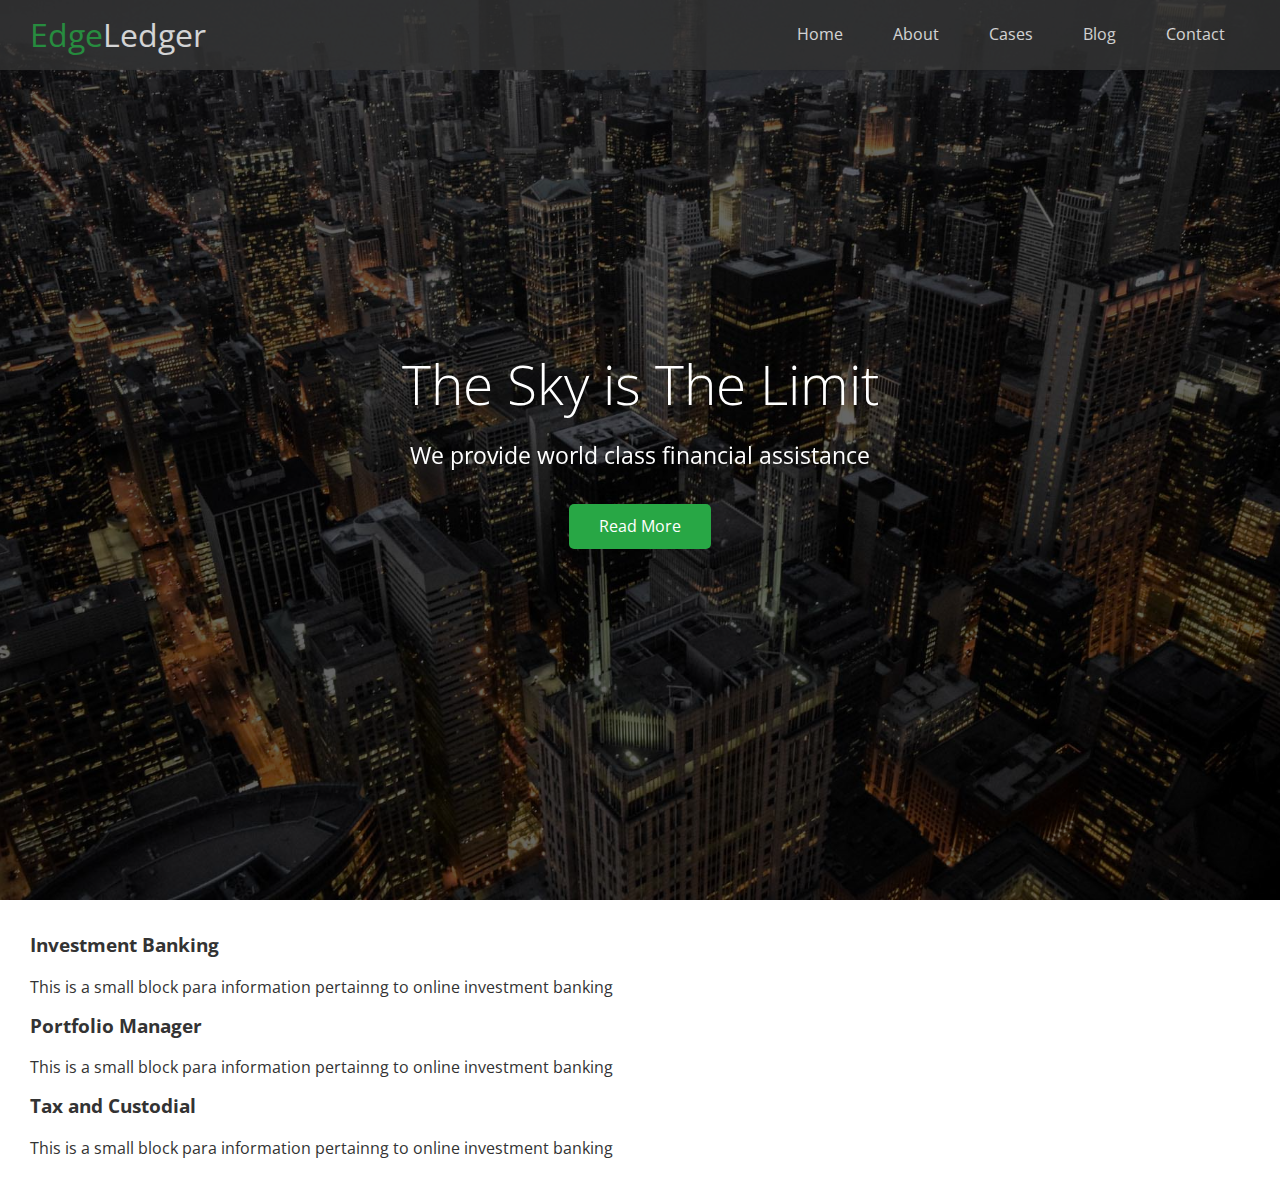
==== index.html @ eca6f866 "Started a website called Edge Ledger" ====
<!DOCTYPE html>
<html lang="en">

<head>
    <meta charset="UTF-8">
    <meta name="viewport" content="width=device-width, initial-scale=1.0">
    <link rel="stylesheet" href="https://cdnjs.cloudflare.com/ajax/libs/font-awesome/5.15.1/css/all.min.css"
        integrity="sha512-+4zCK9k+qNFUR5X+cKL9EIR+ZOhtIloNl9GIKS57V1MyNsYpYcUrUeQc9vNfzsWfV28IaLL3i96P9sdNyeRssA=="
        crossorigin="anonymous" />
    <link rel="stylesheet" href="css/utilities.css">
    <link rel="stylesheet" href="css/style.css">
    <title>WelcomeTo EdgeLedger</title>
</head>

<body>
    <header class="hero">
        <div id="navbar" class="navbar">
            <h1 class="logo">
                <span class="text-primary"><i class="fas fa-book-open"></i> Edge</span>Ledger
            </h1>
            <nav>
                <ul>
                    <li><a href="#home">Home</a></li>
                    <li><a href="#about">About</a></li>
                    <li><a href="#cases">Cases</a></li>
                    <li><a href="#blog">Blog</a></li>
                    <li><a href="#contact">Contact</a></li>
                </ul>
            </nav>
        </div>

        <div class="content">
            <h1>The Sky is The Limit</h1>
            <p>We provide world class financial assistance</p>
            <a href="#about" class="btn"><i class="fas fa-chevron-right"></i>Read More</a>
        </div>
    </header>

    <main>
        <section id="about" class="icons bg-light">
            <div class="flex-items">
                <div>
                    <i class="fas fa-university fa-2x"></i>
                    <div>
                        <h3>Investment Banking</h3>
                        <p>This is a small block para information pertainng to online investment banking</p>
                    </div>
                </div>

                <div>
                    <i class="fas fa-book-reader fa-2x"></i>
                    <div>
                        <h3>Portfolio Manager</h3>
                        <p>This is a small block para information pertainng to online investment banking</p>
                    </div>
                </div>

                <div>
                    <i class="fas fa-pencil-alt fa-2x"></i>
                    <div>
                        <h3>Tax and Custodial</h3>
                        <p>This is a small block para information pertainng to online investment banking</p>
                    </div>
                </div>
            </div>
        </section>
    </main>
</body>

</html>
---- css/utilities.css ----
.text-primary {
    color: #28a745;
}

.text-secondary {
    color: #0284d0;
}

.btn {
    cursor: pointer;
    display: inline-block;
    padding: 10px 30px;
    color: #fff;
    background-color: #28a745;
    border: none;
    border-radius: 5px;
}

.btn:hover {
    opacity: 0.9;
}

.btn-primary {
    background: #28a745;
    color: #fff;
}

.btn-secondary {
    background: #0284d0;
    color: #fff;
}

.btn-primary {
    background: #333;
    color: #fff;
}

.btn-secondary {
    background: #f4f4f4;
    color: #333;
}
---- css/style.css ----
@import url('https://fonts.googleapis.com/css2?family=Open+Sans:wght@300;400&display=swap');

* {
    box-sizing: border-box;
    padding: 0;
    margin: 0;
}

body {
    font-family: 'Open Sans', sans-serif;
    background: #fff;
    color: #333;
    line-height: 1.6;
}

ul {
    list-style: none;
}

a {
    color: #333;
    text-decoration: none;
}

h1, h2 {
    font-weight: 300;
    line-height: 1.2;
}

p {
    margin: 10px 0;
}

img {
    width: 100%;
}

.navbar {
    display: flex;
    align-items: center;
    justify-content: space-between;
    background: #333;
    color: #fff;
    opacity: 0.8;
    width: 100%;
    height: 70px;
    position: fixed;
    top: 0px;
    padding: 0 30px;   
}

.navbar a {
    color: #fff;
    padding: 10px 20px;
    margin: 0 5px;
}

.navbar a:hover {
    border-bottom: #28a745 2px solid;
}

.navbar ul {
    display: flex;
}

.navbar .logo {
    font-weight: 400;
}

.hero {
    background: url('../images/home/showcase.jpg') no-repeat center center/cover;
    height: 100vh;
    position: relative;
    color: #fff;
}

.hero .content {
    display: flex;
    flex-direction: column;
    align-items: center;
    justify-content: center;
    text-align: center;
    height: 100%;
    padding: 0 20px;
}

.hero .content h1{
    font-size: 55px;
}

.hero .content p{
    font-size: 23px;
    max-width: 600px;
    margin: 20px 0 30px;
}

.hero::before {
    content: '';
    position: absolute;
    top: 0;
    left: 0;
    width: 100%;
    height: 100%;
    background: rgba(0,0, 0, 0.6);
}

.hero * {
    z-index: 10;
}

.icons {
    padding: 30px;
}

.icons h3{
    font-weight: bold;
    margin-bottom: 15px;
}
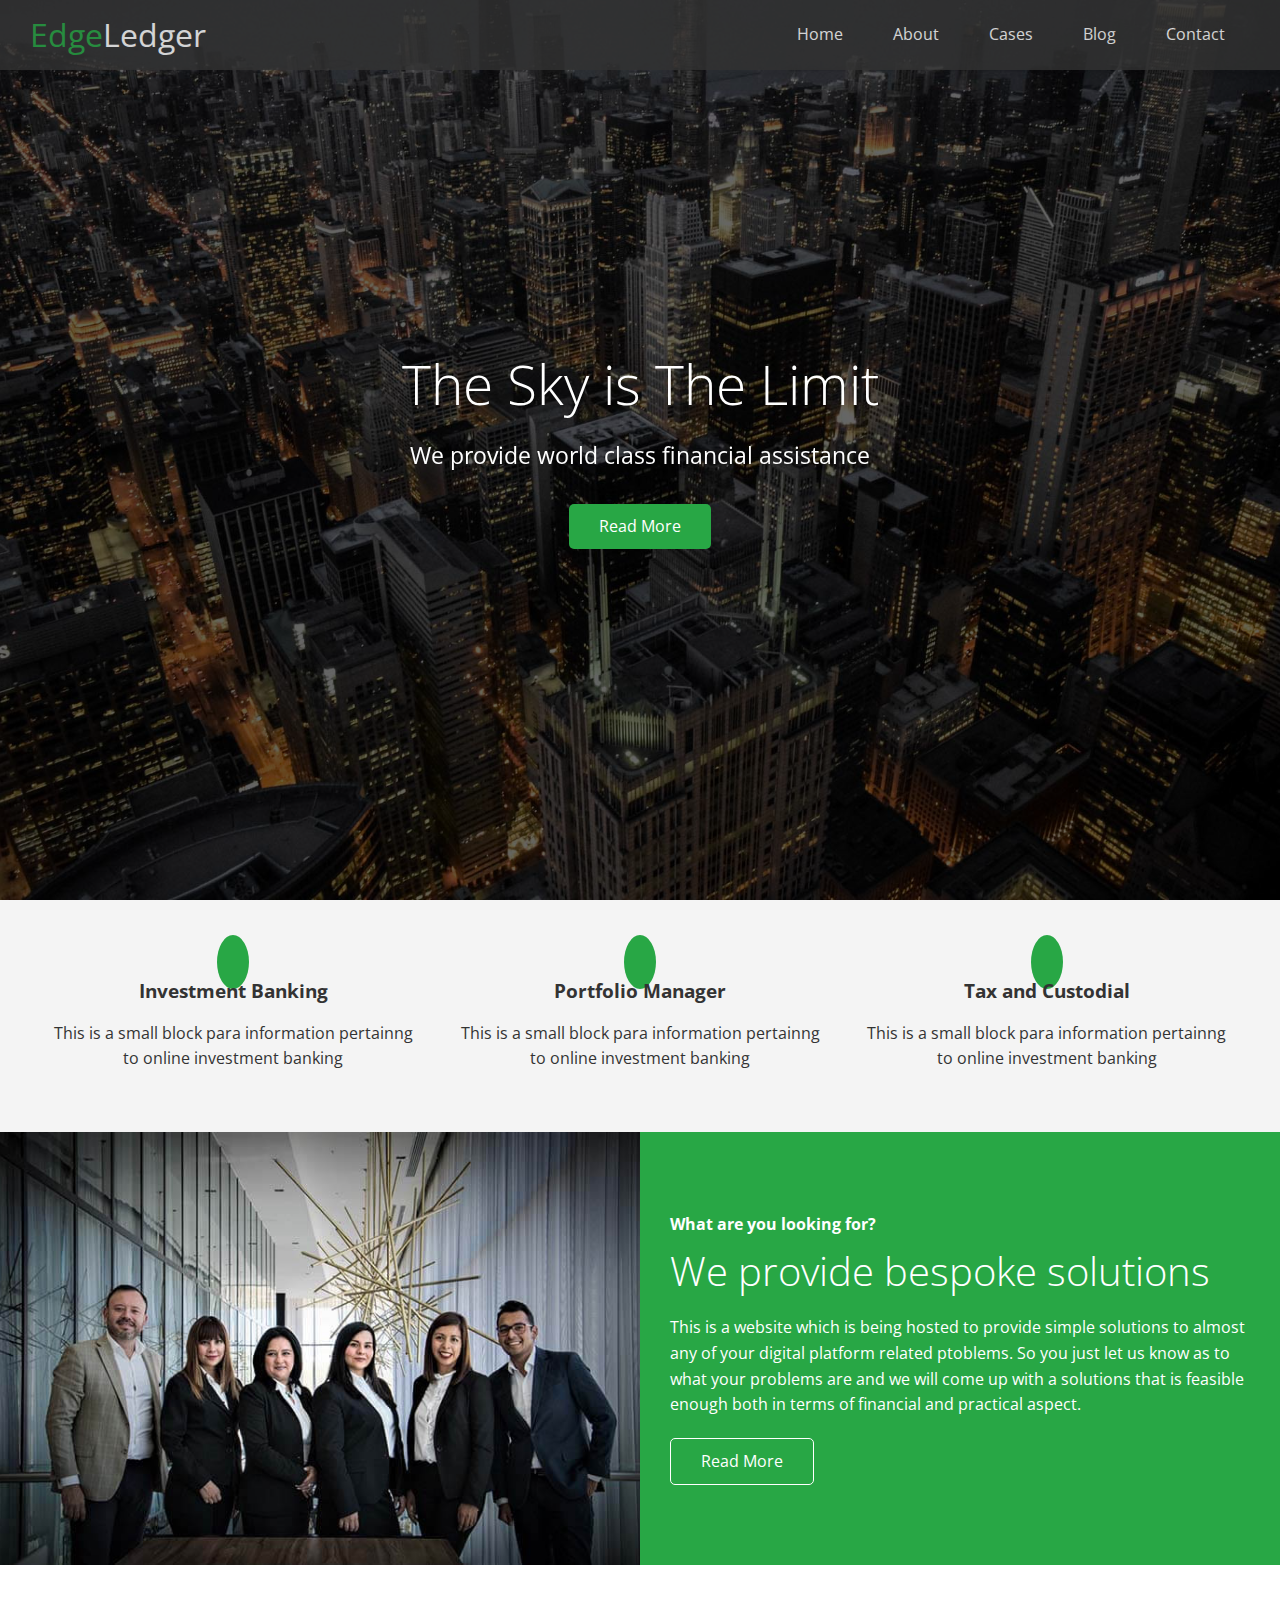
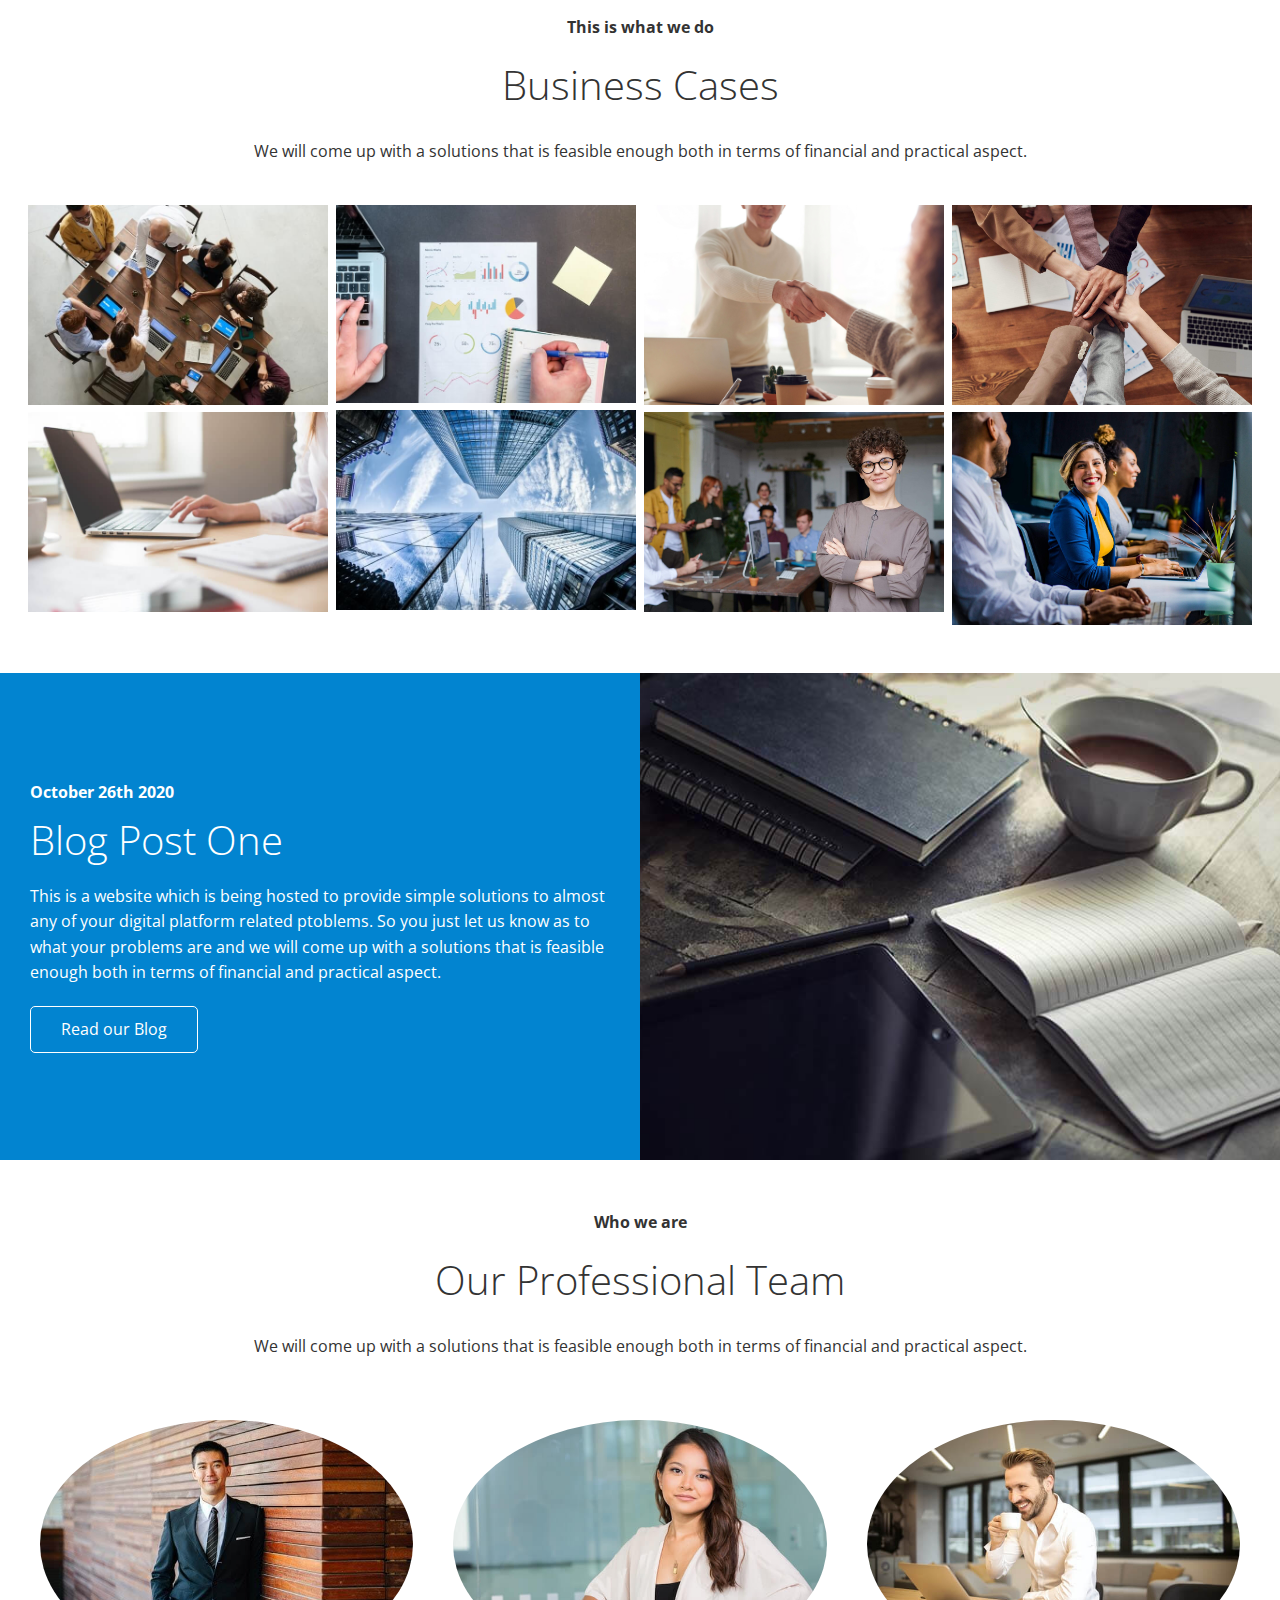
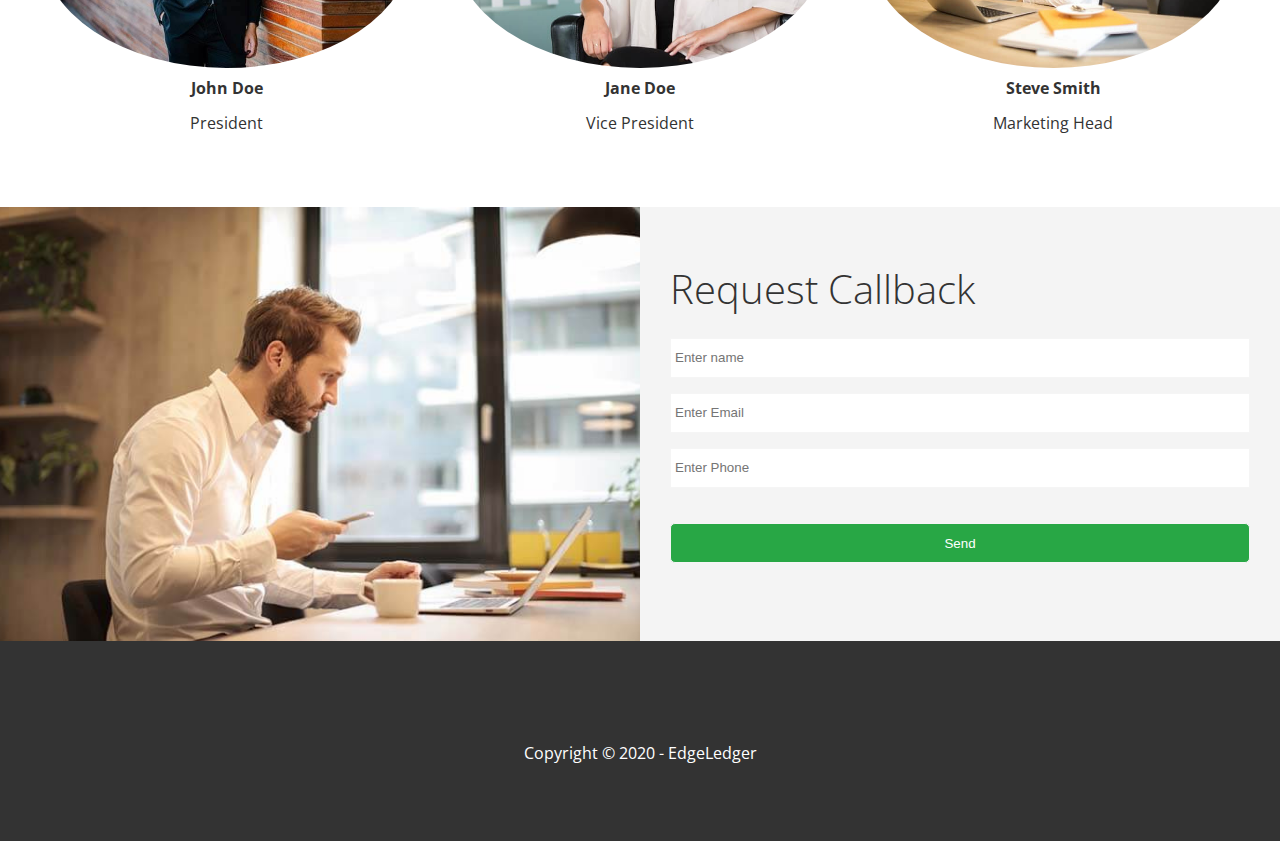
==== commit adc77d07: "Added a few more pages and made it responsive" ====
--- a/index.html
+++ b/index.html
@@ -64,7 +64,153 @@
                 </div>
             </div>
         </section>
+
+        <section class="solutions flex-columns">
+            <div class="row">
+                <div class="column">
+                    <div class="column-1">
+                        <img src="images/home/people.jpg" alt="">
+                    </div>
+                </div>
+                <div class="column">
+                    <div class="column-2 bg-primary">
+                        <h4>What are you looking for?</h4>
+                        <h2>We provide bespoke solutions</h2>
+                        <p>This is a website which is being hosted to provide simple solutions to almost any of your
+                            digital platform related ptoblems. So you just let us know as to what your problems are
+                            and we will come up with a solutions that is feasible enough both in terms of financial
+                            and practical aspect.</p>
+                        <a href="#" class="btn btn-outline">
+                            <i class="fas fa-chevron"></i>
+                            Read More
+                        </a>
+                    </div>
+                </div>
+        </section>
+
+        <section id="cases" class="cases flex-grid section-padding">
+            <header class="section-header">
+                <h4>This is what we do</h4>
+                <h2>Business Cases</h2>
+                <p>We will come up with a solutions that is feasible enough both in terms of financial
+                    and practical aspect.</p>
+            </header>
+            <div class="row">
+                <div class="column">
+                    <img src="images/cases/cases1.jpg" alt="">
+                    <img src="images/cases/cases2.jpg" alt="">
+                </div>
+
+                <div class="column">
+                    <img src="images/cases/cases3.jpg" alt="">
+                    <img src="images/cases/cases4.jpg" alt="">
+                </div>
+
+                <div class="column">
+                    <img src="images/cases/cases5.jpg" alt="">
+                    <img src="images/cases/cases6.jpg" alt="">
+                </div>
+
+                <div class="column">
+                    <img src="images/cases/cases7.jpg" alt="">
+                    <img src="images/cases/cases8.jpg" alt="">
+                </div>
+            </div>
+        </section>
+
+        <section id="blog" class="blog flex-columns flex-reverse">
+            <div class="row">
+                <div class="column">
+                    <div class="column-1">
+                        <img src="images/home/blog.jpg" alt="">
+                    </div>
+                </div>
+                <div class="column">
+                    <div class="column-2 bg-secondary">
+                        <h4>October 26th 2020</h4>
+                        <h2>Blog Post One</h2>
+                        <p>This is a website which is being hosted to provide simple solutions to almost any of your
+                            digital platform related ptoblems. So you just let us know as to what your problems are
+                            and we will come up with a solutions that is feasible enough both in terms of financial
+                            and practical aspect.</p>
+                        <a href="#" class="btn btn-outline">
+                            <i class="fas fa-chevron"></i>
+                            Read our Blog
+                        </a>
+                    </div>
+                </div>
+        </section>
+
+        <section id="team" class="team section-padding">
+            <header class="section-header">
+                <h4>Who we are</h4>
+                <h2>Our Professional Team</h2>
+                <p>We will come up with a solutions that is feasible enough both in terms of financial
+                    and practical aspect.</p>
+            </header>
+            <div class="flex-items">
+                <div>
+                    <img src="images/team/person1.jpg" alt="">
+                    <h4>John Doe</h4>
+                    <p>President</p>
+                </div>
+
+                <div>
+                    <img src="images/team/person2.jpg" alt="">
+                    <h4>Jane Doe</h4>
+                    <p>Vice President</p>
+                </div>
+
+                <div>
+                    <img src="images/team/person3.jpg" alt="">
+                    <h4>Steve Smith</h4>
+                    <p>Marketing Head</p>
+                </div>
+            </div>
+        </section>
+
+        <section id="contact" class="contact flex-columns">
+            <div class="row">
+                <div class="column">
+                    <div class="column-1">
+                        <img src="images/home/contact.jpg" alt="">
+                    </div>
+                </div>
+                <div class="column">
+                    <div class="column-2 bg-light">
+                        <h2>Request Callback</h2>
+                        <form action="" class="callback-form">
+                            <div class="form-control">
+                                <label for="name"></label>
+                                <input type="text" name="name" id="name" placeholder="Enter name">
+                            </div>
+
+                            <div class="form-control">
+                                <label for="email"></label>
+                                <input type="email" name="email" id="email" placeholder="Enter Email">
+                            </div>
+
+                            <div class="form-control">
+                                <label for="phone"></label>
+                                <input type="phone" name="phone" id="phone" placeholder="Enter Phone">
+                            </div>
+                            <input type="submit" value="Send" id="submit" class="btn">
+                        </form>
+                    </div>
+                </div>
+        </section>
+
     </main>
+
+    <footer class="footer bg-dark">
+        <div class="social">
+            <a href="#"><i class="fab fa-facebook fa-2x"></i></a>
+            <a href="#"><i class="fab fa-twitter fa-2x"></i></a>
+            <a href="#"><i class="fab fa-youtube fa-2x"></i></a>
+            <a href="#"><i class="fab fa-linkedin fa-2x"></i></a>
+        </div>
+        <p>Copyright &copy; 2020 - EdgeLedger</p>
+    </footer>
 </body>
 
 </html>--- a/css/utilities.css
+++ b/css/utilities.css
@@ -20,22 +20,118 @@
     opacity: 0.9;
 }
 
-.btn-primary {
+.btn-primary, .bg-primary {
     background: #28a745;
     color: #fff;
 }
 
-.btn-secondary {
+.btn-secondary, .bg-secondary {
     background: #0284d0;
     color: #fff;
 }
 
-.btn-primary {
+.btn-dark, .bg-dark {
     background: #333;
     color: #fff;
 }
 
-.btn-secondary {
+.btn-light, .bg-light {
     background: #f4f4f4;
     color: #333;
+}
+
+.btn-outline {
+    background: transparent;
+    border: 1px solid #fff;
+}
+
+.flex-items {
+    display: flex;
+    text-align: center;
+    justify-content: center;
+    text-align: center;
+    height: 100%;
+}
+
+.flex-items > div {
+    padding: 20px;
+}
+
+.flex-columns.flex-reverse .row {
+    flex-direction: row-reverse;
+}
+.flex-columns .row {
+    display: flex;
+    flex-direction: row;
+    flex-wrap: wrap;
+    width: 100%;
+}
+
+.flex-columns .column {
+    display: flex;
+    flex-direction: column;
+    flex-basis: 100%;
+    flex: 1;
+}
+
+.flex-columns .column .column-1,
+.flex-columns .column .column-2 {
+    height: 100%;
+}
+
+.flex-columns img {
+    width: 100%;
+    height: 100%;
+    object-fit: cover;
+}
+
+.flex-columns .column-2 {
+    display: flex;
+    flex-direction: column;
+    align-items: flex-start;
+    justify-content: center;
+    padding: 30px;
+}
+
+.flex-columns h2 {
+    font-size: 40px;
+    font-weight: 100;
+}
+
+.flex-columns h4 {
+    margin-bottom: 10px;
+}
+
+.flex-columns p {
+    margin: 20px 0;
+}
+
+.section-header {
+    padding: 30px;
+    display: flex;
+    flex-direction: column;
+    align-items: center;
+    justify-content: center;
+    text-align: center;
+}
+
+.section-header h2{
+    font-size: 40px;
+    margin: 20px 0;
+}
+
+.section-padding {
+    padding: 20px 20px 40px;
+}
+
+.flex-grid .row {
+    display: flex;
+    flex-wrap: wrap;
+    padding: 0 4px;
+}
+
+.flex-grid .column {
+    flex: 25%;
+    max-width: 25%;
+    padding: 0 4px;
 }--- a/css/style.css
+++ b/css/style.css
@@ -115,4 +115,102 @@
 .icons h3{
     font-weight: bold;
     margin-bottom: 15px;
+}
+
+.icons i {
+    background-color: #28a745;
+    color: #fff;
+    padding: 1rem;
+    border-radius: 50%;
+    margin-bottom: 15px;
+}
+
+.cases img:hover {
+    opacity: 0.7;
+}
+
+.team img {
+    border-radius: 50%;
+}
+
+.callback-form {
+    width: 100%;
+    padding: 20px 0;
+}
+
+.callback-form label {
+    display: block;
+    margin-bottom: 5px;
+}
+
+.callback-form .form-control {
+    margin-bottom: 15px;
+}
+
+.callback-form input {
+    width: 100%;
+    padding: 4px;
+    height: 40px;
+    border: #f5f5f5 1px solid;
+}
+
+.callback-form input:focus {
+    outline-color: #28a745;
+}
+
+.callback-form .btn {
+    padding: 12px 0;
+    margin-top: 20px;
+}
+
+.footer {
+    display: flex;
+    flex-direction: column;
+    align-items: center;
+    justify-content: center;
+    text-align: center;
+    height: 200px;
+}
+
+.footer a {
+    color: #fff;
+}
+
+.social {
+    margin-left: 25px;
+}
+
+.footer a:hover {
+    color: #28a745;
+}
+
+.footer .social > * {
+    margin-right: 30px;
+}
+
+
+@media(max-width: 768px) {
+    .navbar {
+        flex-direction: column;
+        height: 120px;
+        padding: 20px;
+    }
+
+    .navbar a{
+        padding: 10px 10px;
+        margin: 0 3px;
+    }
+
+    .flex-items {
+        flex-direction: column;
+    }
+
+    .flex-columns .column, .flex-grid .column {
+        flex: 100%;
+        max-width: 100%;
+    }
+
+    .team img {
+        width: 70%;
+    }
 }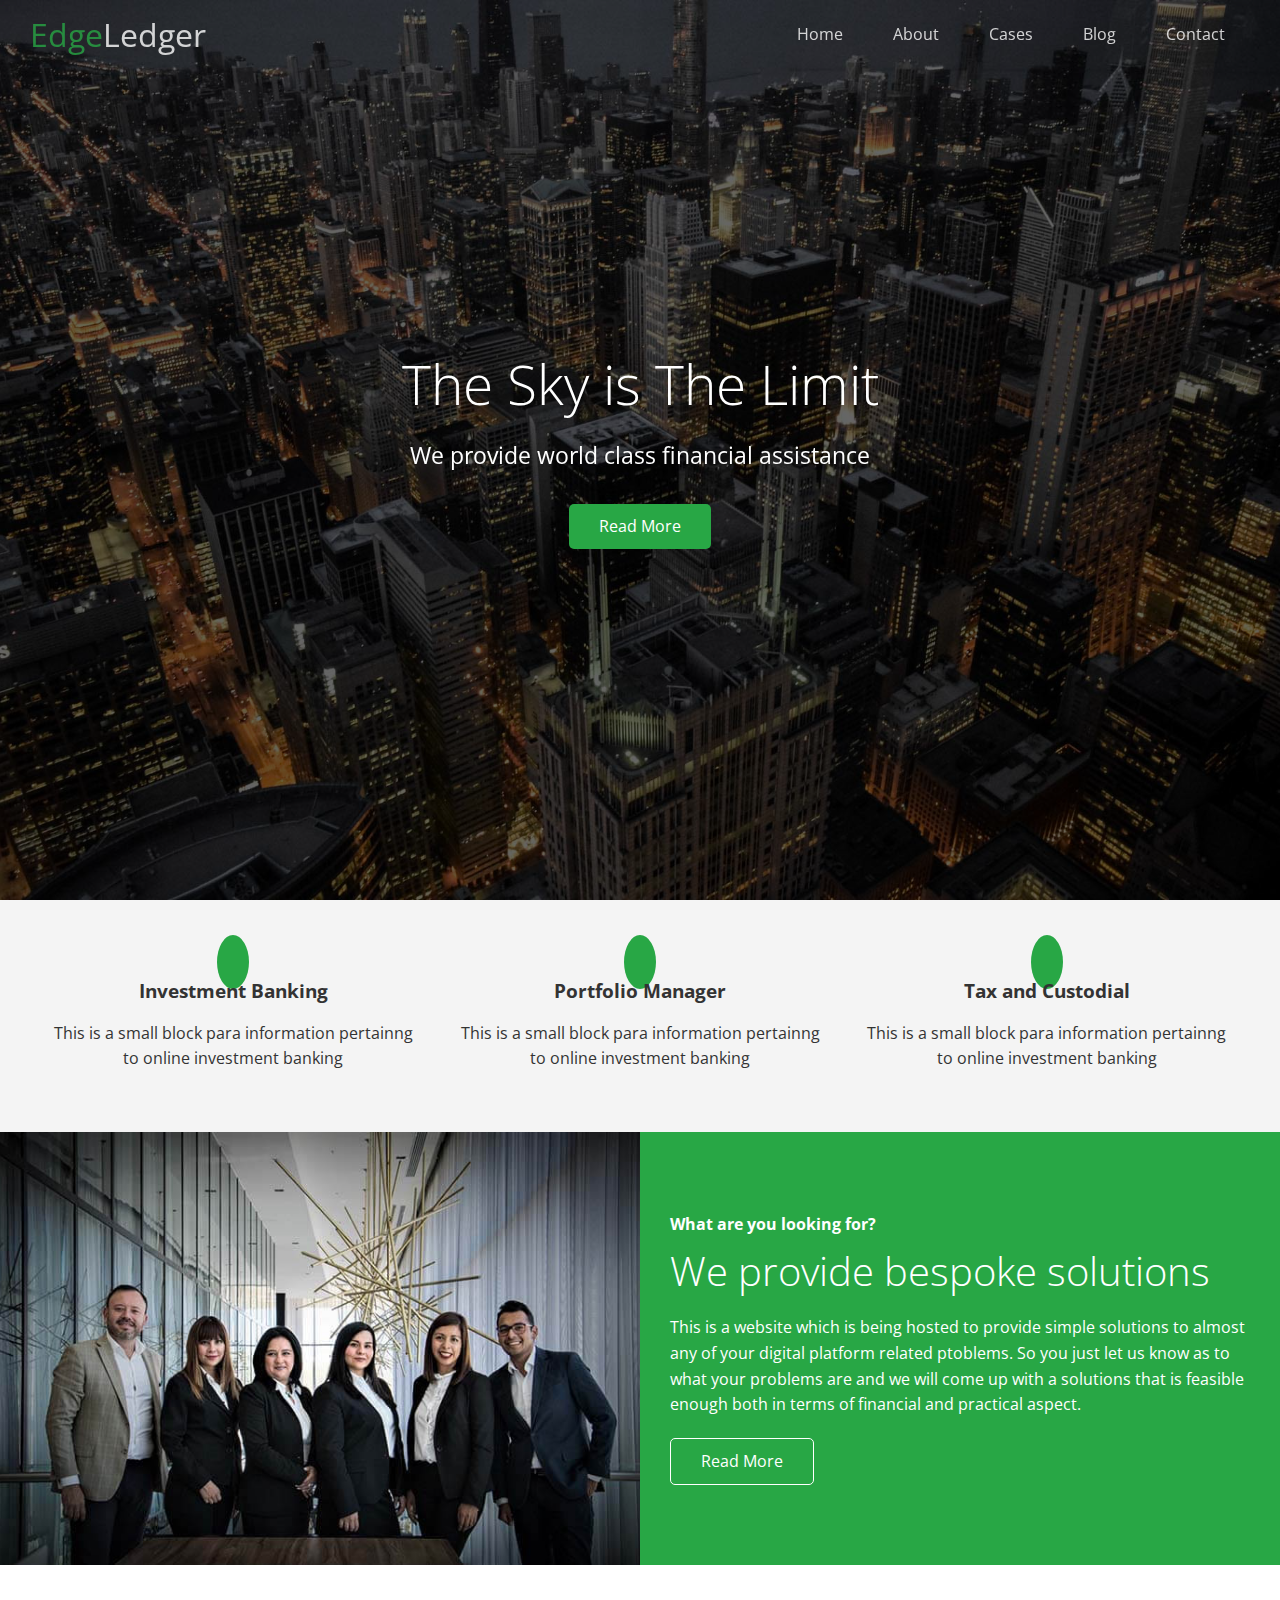
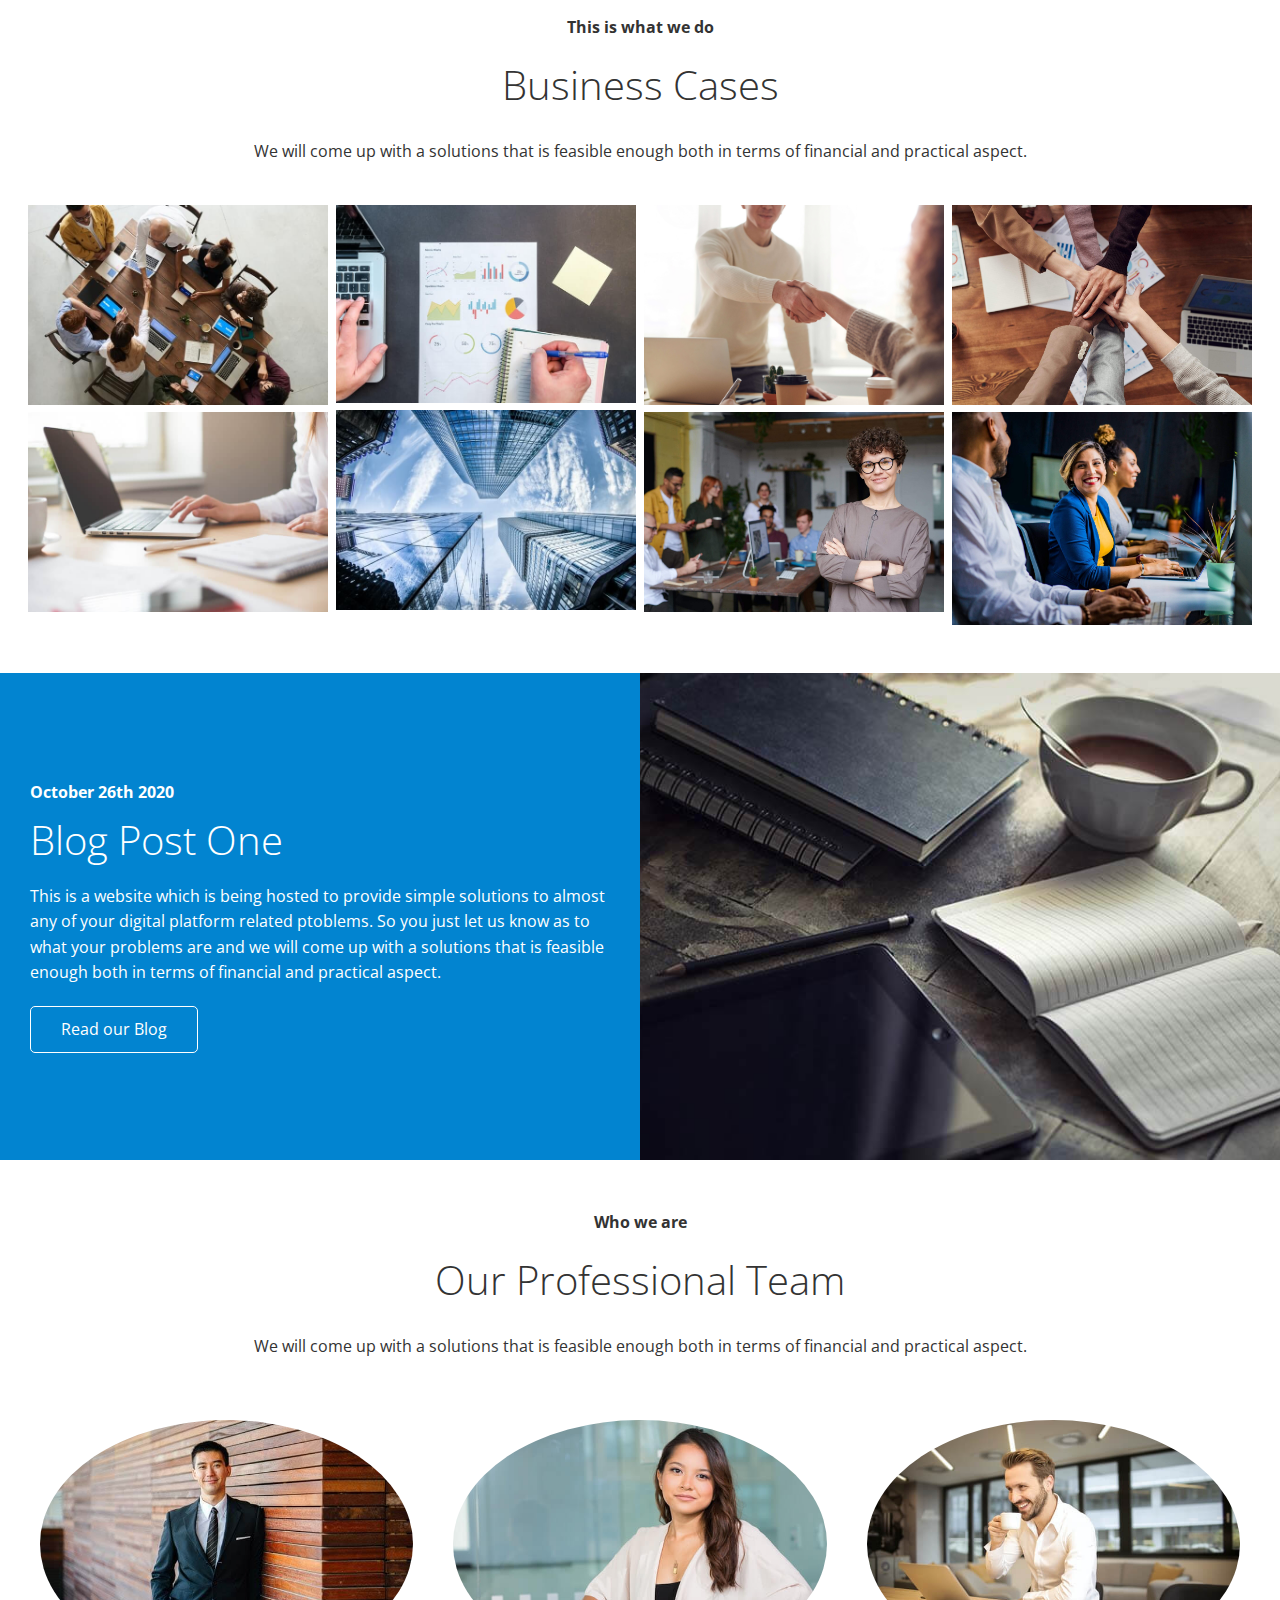
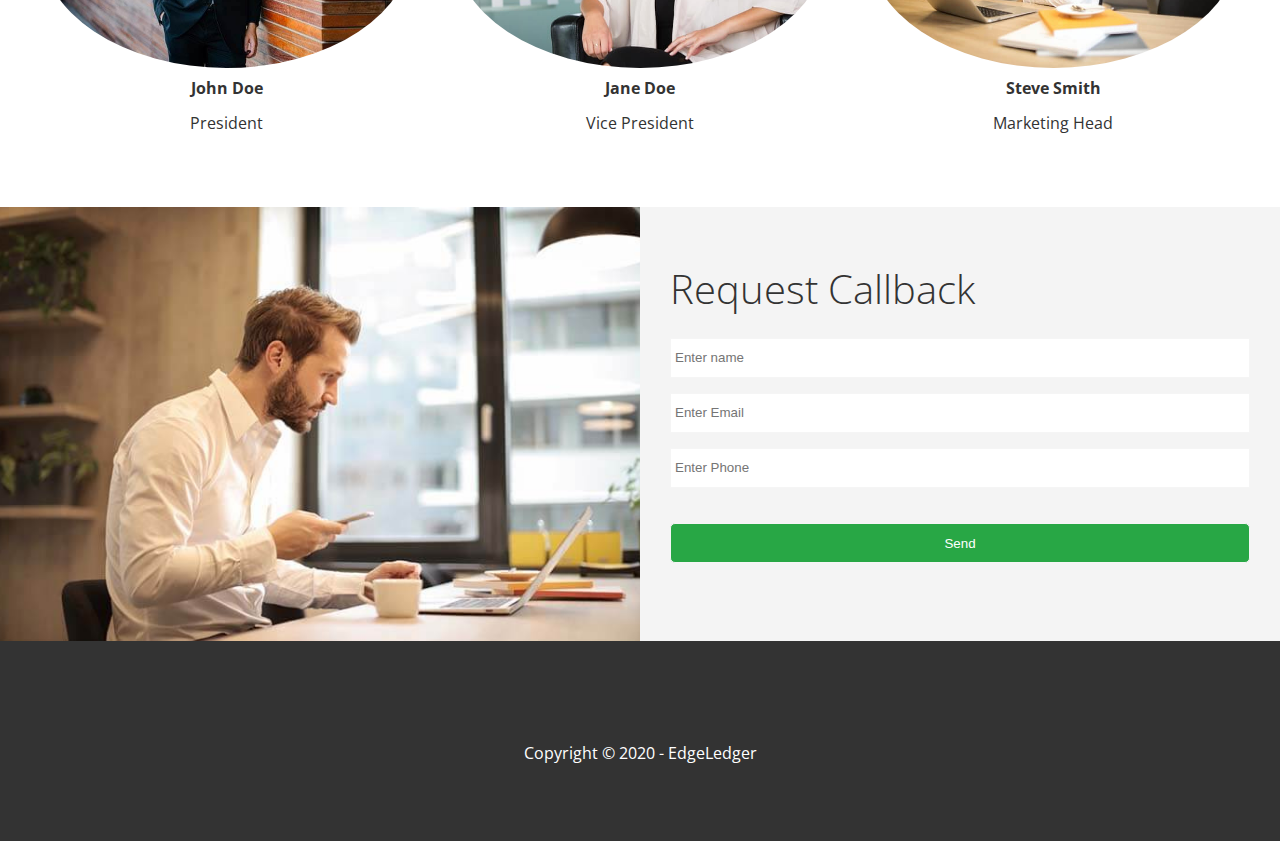
==== commit 9cb50954: "Completed Edge Ledger Project" ====
--- a/index.html
+++ b/index.html
@@ -7,14 +7,15 @@
     <link rel="stylesheet" href="https://cdnjs.cloudflare.com/ajax/libs/font-awesome/5.15.1/css/all.min.css"
         integrity="sha512-+4zCK9k+qNFUR5X+cKL9EIR+ZOhtIloNl9GIKS57V1MyNsYpYcUrUeQc9vNfzsWfV28IaLL3i96P9sdNyeRssA=="
         crossorigin="anonymous" />
+    <link rel="stylesheet" href="css/lightbox.min.css">
     <link rel="stylesheet" href="css/utilities.css">
     <link rel="stylesheet" href="css/style.css">
-    <title>WelcomeTo EdgeLedger</title>
+    <title>Welcome To EdgeLedger</title>
 </head>
 
 <body>
     <header class="hero">
-        <div id="navbar" class="navbar">
+        <div id="navbar" class="navbar top">
             <h1 class="logo">
                 <span class="text-primary"><i class="fas fa-book-open"></i> Edge</span>Ledger
             </h1>
@@ -97,23 +98,47 @@
             </header>
             <div class="row">
                 <div class="column">
-                    <img src="images/cases/cases1.jpg" alt="">
-                    <img src="images/cases/cases2.jpg" alt="">
-                </div>
-
-                <div class="column">
-                    <img src="images/cases/cases3.jpg" alt="">
-                    <img src="images/cases/cases4.jpg" alt="">
-                </div>
-
-                <div class="column">
-                    <img src="images/cases/cases5.jpg" alt="">
-                    <img src="images/cases/cases6.jpg" alt="">
-                </div>
-
-                <div class="column">
-                    <img src="images/cases/cases7.jpg" alt="">
-                    <img src="images/cases/cases8.jpg" alt="">
+                    <a href="images/cases/cases1.jpg" data-lightbox="cases"
+                        data-title="These are the images for the business cases">
+                        <img src="images/cases/cases1.jpg" alt="">
+                    </a>
+                    <a href="images/cases/cases2.jpg" data-lightbox="cases"
+                        data-title="These are the images for the business cases">
+                        <img src="images/cases/cases2.jpg" alt="">
+                    </a>
+                </div>
+
+                <div class="column">
+                    <a href="images/cases/cases3.jpg" data-lightbox="cases"
+                        data-title="These are the images for the business cases">
+                        <img src="images/cases/cases3.jpg" alt="">
+                    </a>
+                    <a href="images/cases/cases4.jpg" data-lightbox="cases"
+                        data-title="These are the images for the business cases">
+                        <img src="images/cases/cases4.jpg" alt="">
+                    </a>
+                </div>
+
+                <div class="column">
+                    <a href="images/cases/cases5.jpg" data-lightbox="cases"
+                        data-title="These are the images for the business cases">
+                        <img src="images/cases/cases5.jpg" alt="">
+                    </a>
+                    <a href="images/cases/cases6.jpg" data-lightbox="cases"
+                        data-title="These are the images for the business cases">
+                        <img src="images/cases/cases6.jpg" alt="">
+                    </a>
+                </div>
+
+                <div class="column">
+                    <a href="images/cases/cases7.jpg" data-lightbox="cases"
+                        data-title="These are the images for the business cases">
+                        <img src="images/cases/cases7.jpg" alt="">
+                    </a>
+                    <a href="images/cases/cases8.jpg" data-lightbox="cases"
+                        data-title="These are the images for the business cases">
+                        <img src="images/cases/cases8.jpg" alt="">
+                    </a>
                 </div>
             </div>
         </section>
@@ -133,7 +158,7 @@
                             digital platform related ptoblems. So you just let us know as to what your problems are
                             and we will come up with a solutions that is feasible enough both in terms of financial
                             and practical aspect.</p>
-                        <a href="#" class="btn btn-outline">
+                        <a href="blog.html" class="btn btn-outline">
                             <i class="fas fa-chevron"></i>
                             Read our Blog
                         </a>
@@ -211,6 +236,48 @@
         </div>
         <p>Copyright &copy; 2020 - EdgeLedger</p>
     </footer>
+
+    <script src="https://code.jquery.com/jquery-3.5.1.min.js"
+        integrity="sha256-9/aliU8dGd2tb6OSsuzixeV4y/faTqgFtohetphbbj0=" crossorigin="anonymous"></script>
+
+    <script src="js/lightbox.min.js"></script>
+
+    <script>
+        const navbar = document.getElementById('navbar');
+        let scrolled = false;
+
+        window.onscroll = function () {
+            if (window.pageYOffset > 100) {
+                navbar.classList.remove('top');
+                if (!scrolled) {
+                    navbar.style.transform = 'translateY(-70px)';
+                }
+                setTimeout(function () {
+                    navbar.style.transform = 'translateY(0)';
+                    scrolled = true;
+                }, 200);
+            } else {
+                navbar.classList.add('top');
+                scrolled = false;
+            }
+        };
+
+        $('#navbar a, .btn').on('click', function (e) {
+            if (this.hash !== '') {
+                e.preventDefault();
+
+                const hash = this.hash;
+
+                $('html, body').animate(
+                    {
+                        scrollTop: $(hash).offset().top - 100,
+                    },
+                    800
+                );
+            }
+        });
+
+    </script>
 </body>
 
 </html>--- a/css/style.css
+++ b/css/style.css
@@ -46,7 +46,12 @@
     height: 70px;
     position: fixed;
     top: 0px;
-    padding: 0 30px;   
+    padding: 0 30px;
+    transition:  0.5s ease-in;
+}
+
+.navbar.top {
+    background: transparent;
 }
 
 .navbar a {
@@ -108,6 +113,11 @@
     z-index: 10;
 }
 
+.hero.blog {
+    background: url('../images/home/blog.jpg') no-repeat center center/cover;
+    height: 30vh;
+}
+
 .icons {
     padding: 30px;
 }
@@ -161,6 +171,28 @@
 .callback-form .btn {
     padding: 12px 0;
     margin-top: 20px;
+}
+
+.post {
+    padding: 50px 30px;
+}
+
+.post h2 {
+    font-size: 40px;
+    margin-bottom: 20px;
+    padding-bottom: 10px;
+    border-bottom: 1px solid #ccc;
+}
+
+.post .meta {
+    margin-bottom: 30px;
+}
+
+.post img {
+    width: 300px;
+    border-radius: 50%;
+    display: block;
+    margin: 0 auto 30px;
 }
 
 .footer {
